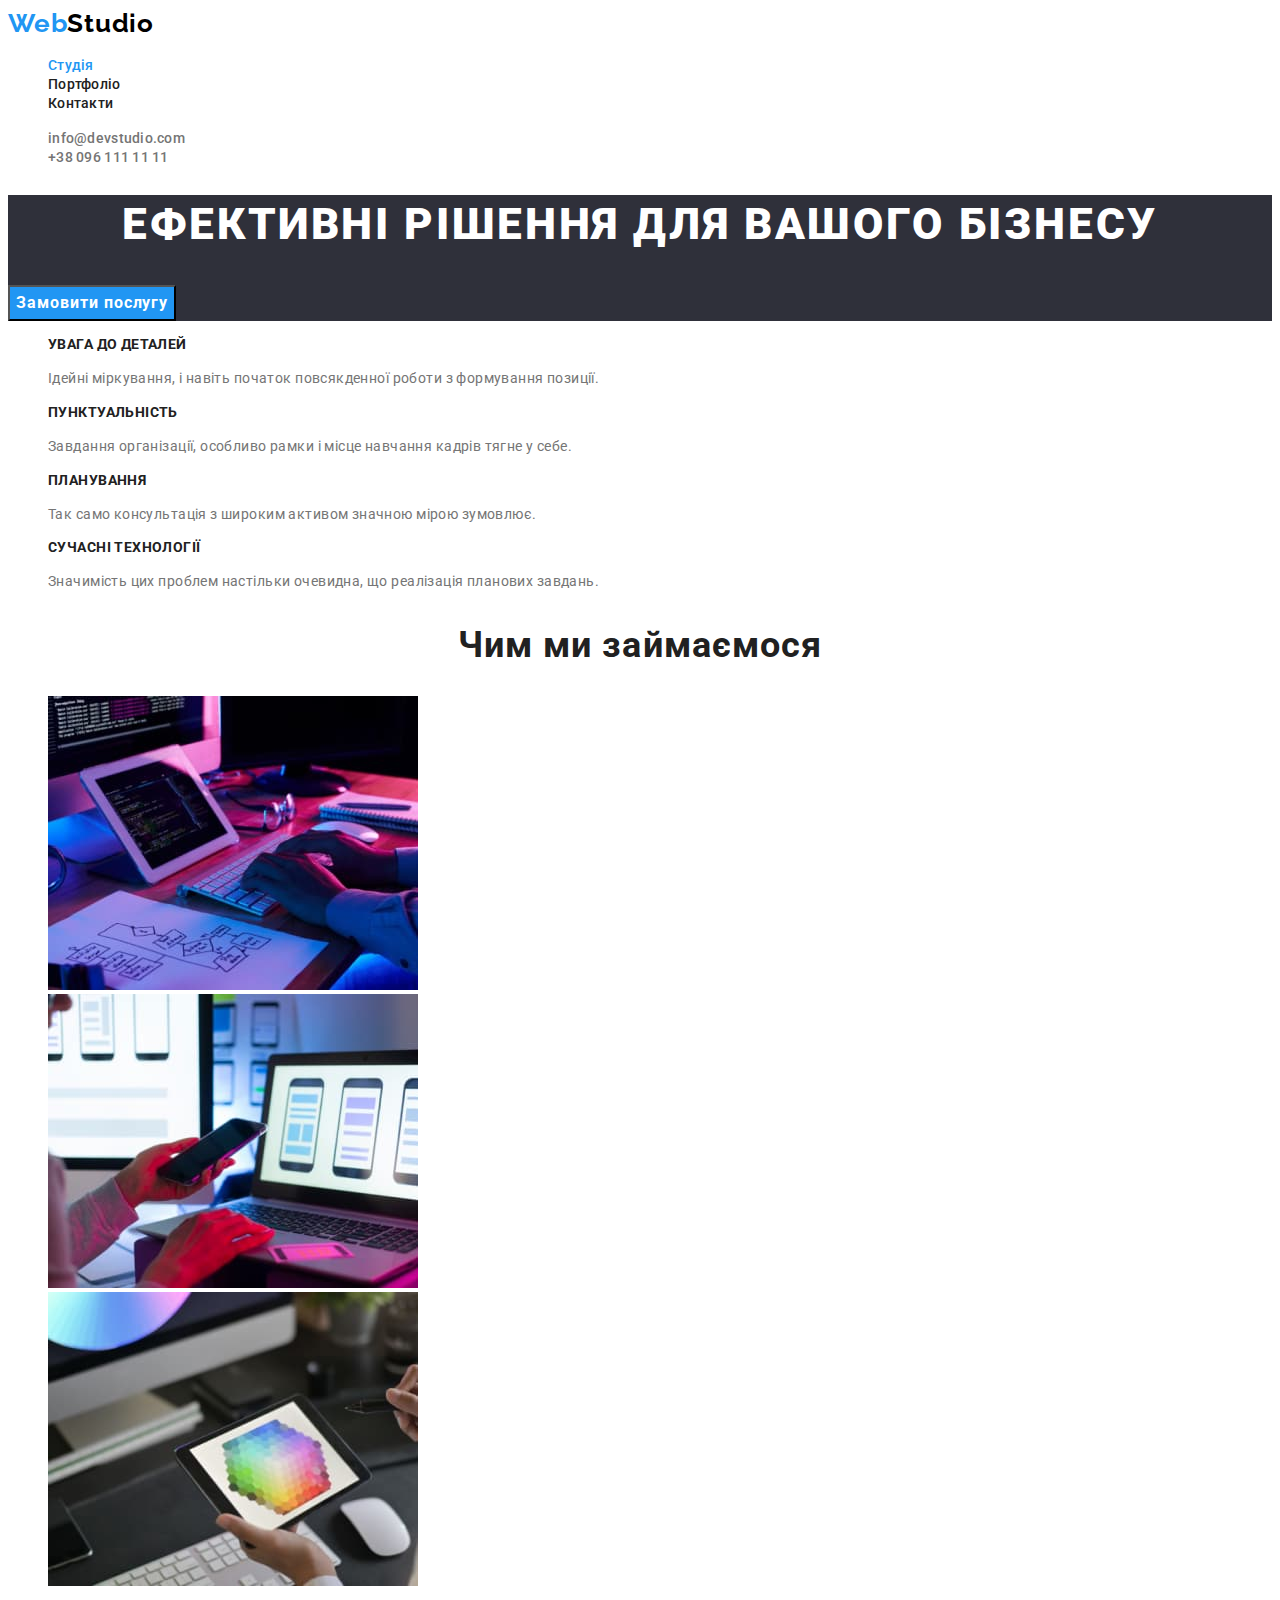
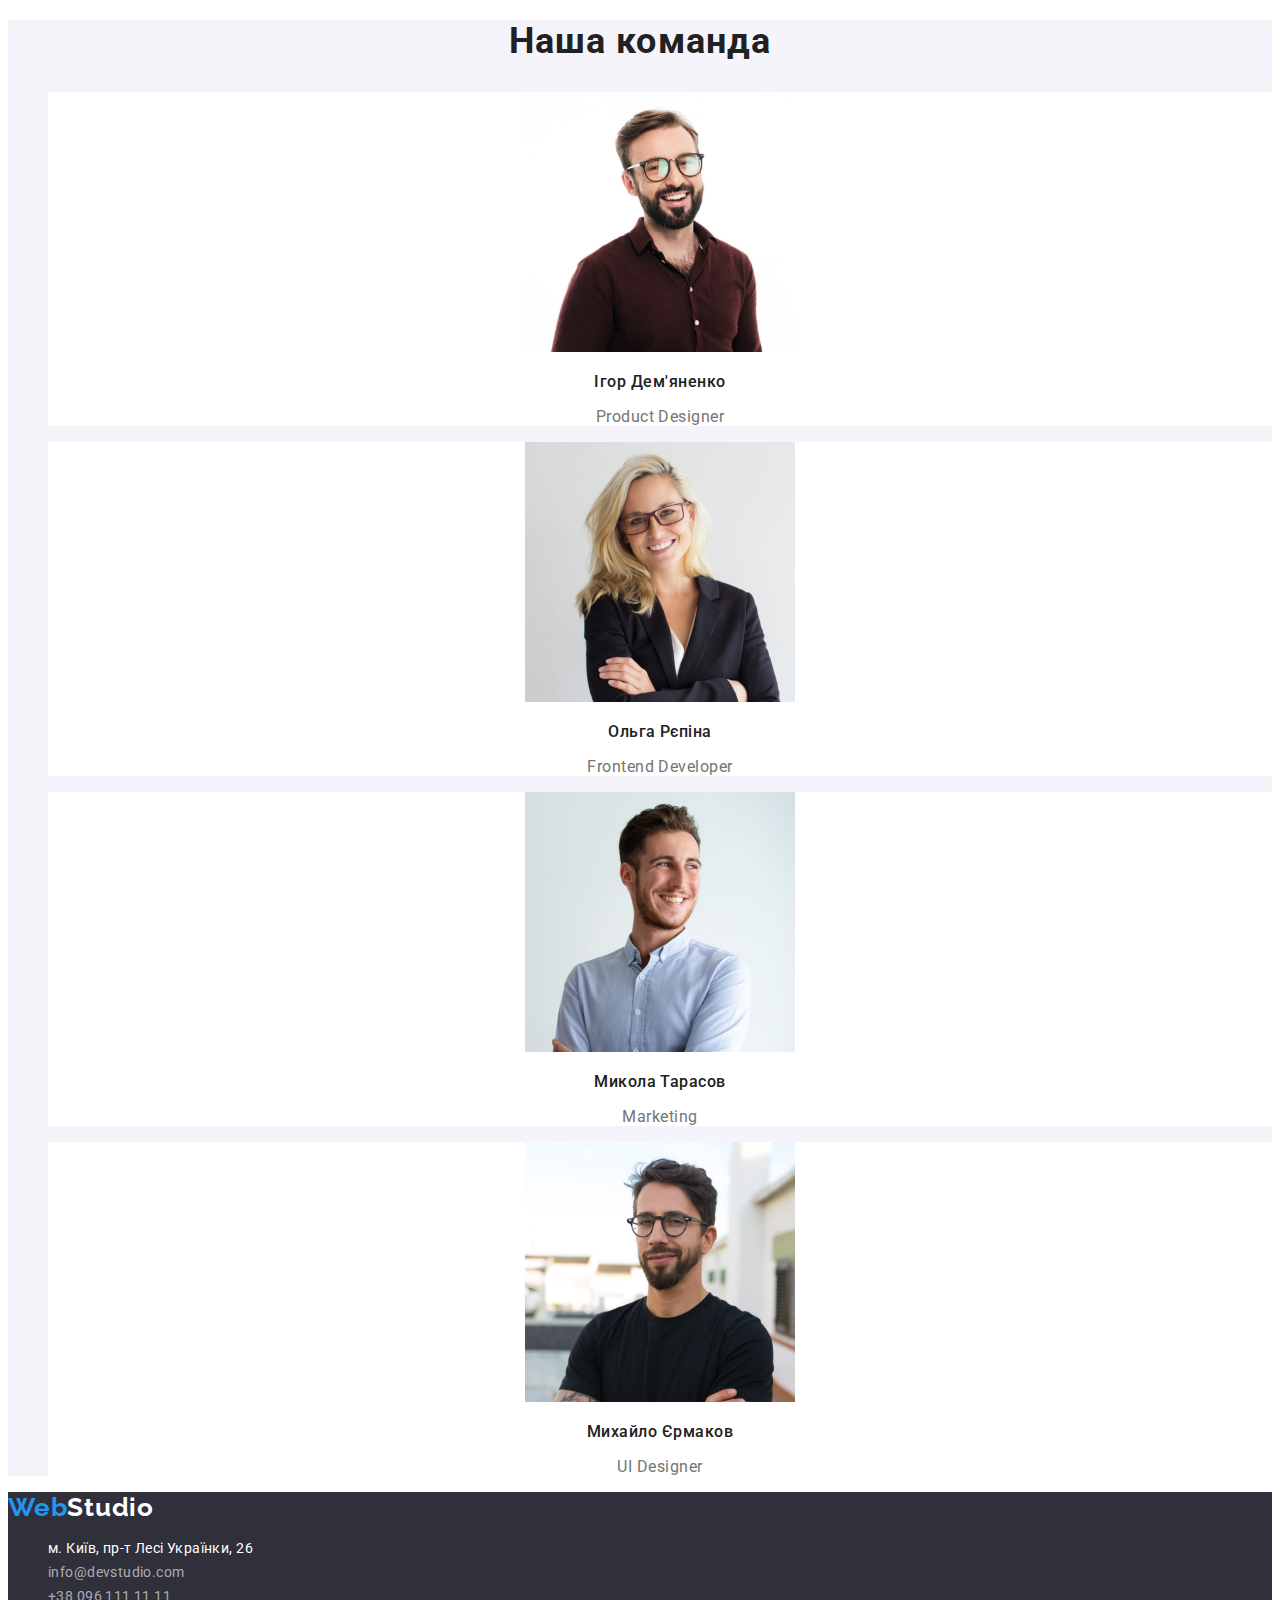
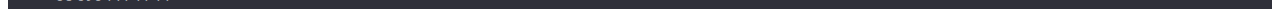
==== index.html @ 35fc4517 "Initial commit" ====
<!DOCTYPE html>
<html lang="uk">
  <head>
    <meta charset="UTF-8" />
    <meta http-equiv="X-UA-Compatible" content="IE=edge" />
    <meta name="viewport" content="width=device-width, initial-scale=1.0" />
    <title>Веб студія</title>
    <link rel="preconnect" href="https://fonts.googleapis.com" />
    <link rel="preconnect" href="https://fonts.gstatic.com" crossorigin />
    <link
      href="https://fonts.googleapis.com/css2?family=Raleway:wght@700&family=Roboto:wght@400;500;700;900&display=swap"
      rel="stylesheet"
    />
    <link rel="stylesheet" href="./css/styles.css" />
  </head>
  <body>
    <header class="header">
      <nav>
        <a href="./index.html" class="logo link"
          >Web<span class="header-logo">Studio</span>
        </a>
        <ul class="site-nav list">
          <li><a href="./index.html" class="link current">Студія</a></li>
          <li><a href="./portfolio.html" class="link">Портфоліо</a></li>
          <li><a href="#" class="link">Контакти</a></li>
        </ul>
      </nav>
      <ul class="site-nav list">
        <li>
          <a href="mailto:info@devstudio.com" class="link contact"
            >info@devstudio.com</a
          >
        </li>
        <li>
          <a href="tel:+380961111111" class="link contact">+38 096 111 11 11</a>
        </li>
      </ul>
    </header>
    <main>
      <section class="hero">
        <h1 class="hero-title">Ефективні рішення для вашого бізнесу</h1>
        <button type="button" class="button">Замовити послугу</button>
      </section>
      <section>
        <h2 class="visually-hidden">Наші переваги</h2>
        <ul class="list features">
          <li>
            <h3 class="title">Увага до деталей</h3>
            <p class="text">
              Ідейні міркування, і навіть початок повсякденної роботи з
              формування позиції.
            </p>
          </li>
          <li>
            <h3 class="title">Пунктуальність</h3>
            <p class="text">
              Завдання організації, особливо рамки і місце навчання кадрів тягне
              у себе.
            </p>
          </li>
          <li>
            <h3 class="title">Планування</h3>
            <p class="text">
              Так само консультація з широким активом значною мірою зумовлює.
            </p>
          </li>
          <li>
            <h3 class="title">Сучасні технології</h3>
            <p class="text">
              Значимість цих проблем настільки очевидна, що реалізація планових
              завдань.
            </p>
          </li>
        </ul>
      </section>
      <section class="section">
        <h2 class="section-title">Чим ми займаємося</h2>
        <ul class="list">
          <li>
            <img
              src="./imges/about/about-img-1.jpg"
              alt="Людина друкує на клавіатурі"
              width="370"
            />
          </li>
          <li>
            <img
              src="./imges/about/about-img-2.jpg"
              alt="Людина працює на комп`ютері"
              width="370"
            />
          </li>
          <li>
            <img
              src="./imges/about/about-img-3.jpg"
              alt="Кольорова палітра на екрані планшета"
              width="370"
            />
          </li>
        </ul>
      </section>
      <section class="section team">
        <h2 class="section-title">Наша команда</h2>
        <ul class="list">
          <li class="card">
            <img
              src="./imges/team/Ігор_Дем'яненко.jpg"
              alt="Ігор Дем'яненко"
              width="270"
            />
            <h3 class="name">Ігор Дем'яненко</h3>
            <p lang="en" class="job">Product Designer</p>
          </li>
          <li class="card">
            <img
              src="./imges/team/Ольга_Рєпіна.jpg"
              alt="Ольга Рєпіна"
              width="270"
            />
            <h3 class="name">Ольга Рєпіна</h3>
            <p lang="en" class="job">Frontend Developer</p>
          </li>
          <li class="card">
            <img
              src="./imges/team/Микола_Тарасов.jpg"
              alt="Микола Тарасов"
              width="270"
            />
            <h3 class="name">Микола Тарасов</h3>
            <p lang="en" class="job">Marketing</p>
          </li>
          <li class="card">
            <img
              src="./imges/team/Михайло_Єрмаков.jpg"
              alt="Михайло Єрмаков"
              width="270"
            />
            <h3 class="name">Михайло Єрмаков</h3>
            <p lang="en" class="job">UI Designer</p>
          </li>
        </ul>
      </section>
    </main>
    <footer class="footer">
      <a href="./index.html" class="logo link"
        >Web<span class="footer-logo">Studio</span>
      </a>
      <address class="address">
        <ul class="list">
          <li>
            <a
              href="https://goo.gl/maps/w4y6q6hP8srMPXTD6"
              target="_blank"
              rel="noopener noreferrer nofollow"
              class="location"
              >м. Київ, пр-т Лесі Українки, 26</a
            >
          </li>
          <li>
            <a href="mailto:info@devstudio.com" class="link"
              >info@devstudio.com</a
            >
          </li>
          <li>
            <a href="tel:+380961111111" class="link">+38 096 111 11 11</a>
          </li>
        </ul>
      </address>
    </footer>
  </body>
</html>
---- css/styles.css ----
/* колір заголовків #212121 */
/* другорядний колір тексту #757575*/
/* Білий #FFFFFF */
/* акцент #2196F3 */
/* лого чорний #000000 */
/* основний колір фона  #F5F5F5; */
/* колір шапки  #FFFFFF*/
/* другорядний колір фона  #F5F4FA; */
/*  */
:root {
  --title-text-color: #212121;
  --text-color: #757575;
  --accent-color: #2196f3;
  --primary-background-color: #f5f5f5;
  --secondary-background-color: #f5f4fa;
  --hero-background-color: #2f303a;
  --header-background-color: #ffffff;
  --white-color: #ffffff;
  --black-color: #000000;
  --button-activ-background-color: #188ce8;
  --address-color: rgba(255, 255, 255, 0.6);
}
body {
  font-family: "Roboto", sans-serif;
  color: var(--title-text-color);
}
.list {
  list-style: none;
}
/* Header */
.header {
  background-color: var(--header-background-color);
}
/* Лого */

.logo {
  font-family: "Raleway";
  font-weight: 700;
  font-size: 26px;
  line-height: 1.19;
  color: var(--accent-color);
  letter-spacing: 0.03em;
}
.header-logo {
  color: var(--black-color);
}
.footer-logo {
  color: var(--white-color);
  text-decoration: none;
}
/* Site nav */
.link {
  text-decoration: none;
}
.site-nav .link {
  font-weight: 500;
  font-size: 14px;
  line-height: 1.15;
  letter-spacing: 0.02em;
  color: var(--title-text-color);
}
.site-nav .contact {
  color: var(--text-color);
}

.site-nav .link:hover,
.site-nav .link:focus {
  color: var(--accent-color);
}
.site-nav .link.current {
  color: var(--accent-color);
}

/* Hero */

.hero {
  background-color: var(--hero-background-color);
}
.hero-title {
  font-weight: 900;
  font-size: 44px;
  line-height: 1.36;
  text-align: center;
  letter-spacing: 0.06em;
  text-transform: uppercase;
  color: var(--white-color);
}
.button {
  font-family: inherit;
  color: var(--white-color);
  background-color: var(--accent-color);
  font-weight: 700;
  font-size: 16px;
  line-height: 1.88;
  letter-spacing: 0.06em;
}
.button:hover,
.button:focus {
  background-color: var(--button-activ-background-color);
}
/* Section */

.section-title {
  font-weight: 700;
  font-size: 36px;
  line-height: 1.17;
  text-align: center;
  letter-spacing: 0.03em;
  color: var(--title-text-color);
}
.card {
  background-color: var(--white-color);
}
.team {
  background-color: var(--secondary-background-color);
  text-align: center;
  letter-spacing: 0.03em;
}
.team .name {
  font-weight: 500;
  font-size: 16px;
  line-height: 1.19;
  text-align: center;
  letter-spacing: 0.03em;
  color: var(--title-text-color);
}
.team .job {
  line-height: 1.19;
  text-align: center;
  letter-spacing: 0.03em;
  color: var(--text-color);
}

/* Features */

.features .title {
  font-weight: 700;
  font-size: 14px;
  line-height: 1.14;
  letter-spacing: 0.03em;
  text-transform: uppercase;
  color: var(--title-text-color);
}
.features .text {
  font-size: 14px;
  line-height: 1.71;
  letter-spacing: 0.03em;
  color: var(--text-color);
}
.visually-hidden {
  position: absolute;
  white-space: nowrap;
  width: 1px;
  height: 1px;
  overflow: hidden;
  border: 0;
  padding: 0;
  clip: rect(0 0 0 0);
  clip-path: inset(50%);
  margin: -1px;
}
/* Footer */
.footer {
  background-color: var(--hero-background-color);
}
.address {
  font-style: normal;
  font-size: 14px;
  line-height: 1.71;
  letter-spacing: 0.03em;
}
.address .location {
  color: var(--white-color);
  text-decoration: none;
}
.address .link {
  color: var(--address-color);
  text-decoration: none;
}
.address .link:hover,
.address .link:focus,
.address .location:hover,
.address .location:focus {
  color: var(--accent-color);
}

/* Портфоліо */
.filter-button {
  font-family: inherit;
  font-weight: 500;
  font-size: 16px;
  line-height: 1.63;
  text-align: center;
  letter-spacing: 0.03em;
  color: var(--title-text-color);
}
.filter-button:hover,
.filter-button:focus {
  color: var(--white-color);
  background-color: var(--accent-color);
}
.card-title {
  font-weight: 700;
  font-size: 18px;
  line-height: 2;
  letter-spacing: 0.06em;
  color: var(--title-text-color);
}
.card-group {
  line-height: 1.88;
  letter-spacing: 0.03em;
  color: var(--text-color);
}
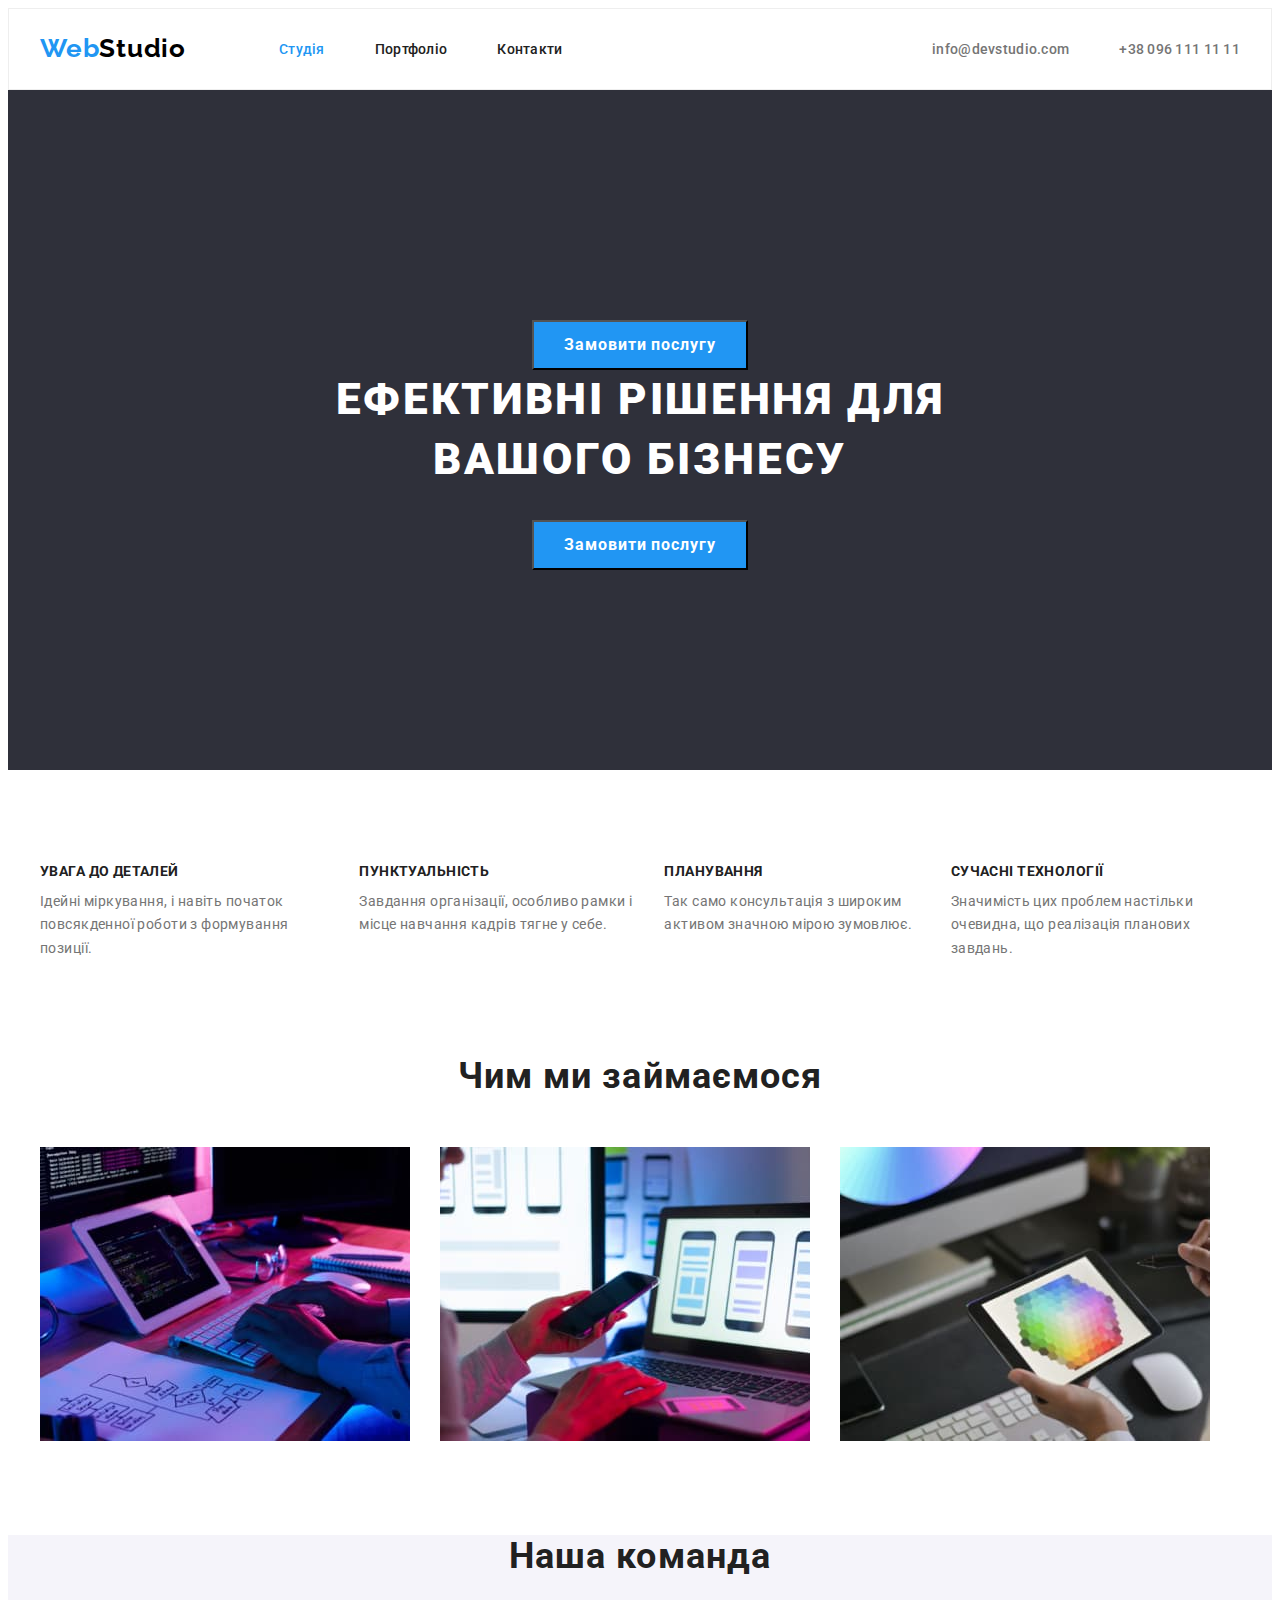
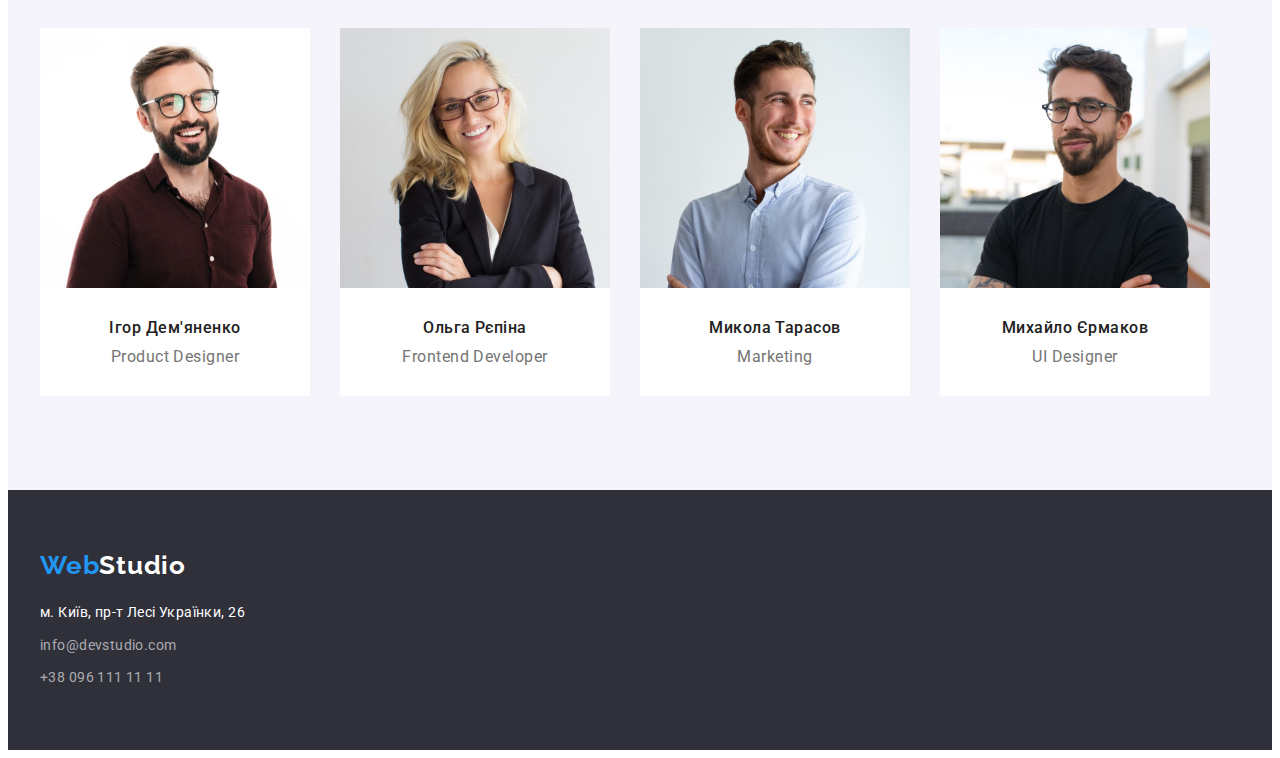
==== commit 847914b7: "added paddings, margin, flex" ====
--- a/index.html
+++ b/index.html
@@ -11,161 +11,193 @@
       href="https://fonts.googleapis.com/css2?family=Raleway:wght@700&family=Roboto:wght@400;500;700;900&display=swap"
       rel="stylesheet"
     />
+    <link
+      rel="stylesheet"
+      href="https://cdnjs.cloudflare.com/ajax/libs/modern-normalize/1.1.0/modern-normalize.min.css"
+      integrity="sha512-wpPYUAdjBVSE4KJnH1VR1HeZfpl1ub8YT/NKx4PuQ5NmX2tKuGu6U/JRp5y+Y8XG2tV+wKQpNHVUX03MfMFn9Q=="
+      crossorigin="anonymous"
+      referrerpolicy="no-referrer"
+    />
     <link rel="stylesheet" href="./css/styles.css" />
   </head>
   <body>
     <header class="header">
-      <nav>
-        <a href="./index.html" class="logo link"
-          >Web<span class="header-logo">Studio</span>
-        </a>
-        <ul class="site-nav list">
-          <li><a href="./index.html" class="link current">Студія</a></li>
-          <li><a href="./portfolio.html" class="link">Портфоліо</a></li>
-          <li><a href="#" class="link">Контакти</a></li>
-        </ul>
-      </nav>
-      <ul class="site-nav list">
-        <li>
-          <a href="mailto:info@devstudio.com" class="link contact"
-            >info@devstudio.com</a
-          >
-        </li>
-        <li>
-          <a href="tel:+380961111111" class="link contact">+38 096 111 11 11</a>
-        </li>
-      </ul>
+      <div class="container">
+        <div class="header-nav-list">
+          <nav class="header-nav">
+            <a href="./index.html" class="logo link"
+              >Web<span class="header-logo">Studio</span>
+            </a>
+            <ul class="site-nav list">
+              <li><a href="./index.html" class="link current">Студія</a></li>
+              <li><a href="./portfolio.html" class="link">Портфоліо</a></li>
+              <li><a href="#" class="link">Контакти</a></li>
+            </ul>
+          </nav>
+          <ul class="site-nav list">
+            <li>
+              <a href="mailto:info@devstudio.com" class="link contact"
+                >info@devstudio.com</a
+              >
+            </li>
+            <li>
+              <a href="tel:+380961111111" class="link contact"
+                >+38 096 111 11 11</a
+              >
+            </li>
+          </ul>
+        </div>
+      </div>
     </header>
     <main>
       <section class="hero">
-        <h1 class="hero-title">Ефективні рішення для вашого бізнесу</h1>
         <button type="button" class="button">Замовити послугу</button>
-      </section>
-      <section>
-        <h2 class="visually-hidden">Наші переваги</h2>
-        <ul class="list features">
-          <li>
-            <h3 class="title">Увага до деталей</h3>
-            <p class="text">
-              Ідейні міркування, і навіть початок повсякденної роботи з
-              формування позиції.
-            </p>
-          </li>
-          <li>
-            <h3 class="title">Пунктуальність</h3>
-            <p class="text">
-              Завдання організації, особливо рамки і місце навчання кадрів тягне
-              у себе.
-            </p>
-          </li>
-          <li>
-            <h3 class="title">Планування</h3>
-            <p class="text">
-              Так само консультація з широким активом значною мірою зумовлює.
-            </p>
-          </li>
-          <li>
-            <h3 class="title">Сучасні технології</h3>
-            <p class="text">
-              Значимість цих проблем настільки очевидна, що реалізація планових
-              завдань.
-            </p>
-          </li>
-        </ul>
+        <div class="container">
+          <h1 class="hero-title">Ефективні рішення для вашого бізнесу</h1>
+          <button type="button" class="button">Замовити послугу</button>
+        </div>
       </section>
       <section class="section">
-        <h2 class="section-title">Чим ми займаємося</h2>
-        <ul class="list">
-          <li>
-            <img
-              src="./imges/about/about-img-1.jpg"
-              alt="Людина друкує на клавіатурі"
-              width="370"
-            />
-          </li>
-          <li>
-            <img
-              src="./imges/about/about-img-2.jpg"
-              alt="Людина працює на комп`ютері"
-              width="370"
-            />
-          </li>
-          <li>
-            <img
-              src="./imges/about/about-img-3.jpg"
-              alt="Кольорова палітра на екрані планшета"
-              width="370"
-            />
-          </li>
-        </ul>
+        <div class="container">
+          <h2 class="visually-hidden">Наші переваги</h2>
+          <ul class="list features">
+            <li>
+              <h3 class="title">Увага до деталей</h3>
+              <p class="text">
+                Ідейні міркування, і навіть початок повсякденної роботи з
+                формування позиції.
+              </p>
+            </li>
+            <li>
+              <h3 class="title">Пунктуальність</h3>
+              <p class="text">
+                Завдання організації, особливо рамки і місце навчання кадрів
+                тягне у себе.
+              </p>
+            </li>
+            <li>
+              <h3 class="title">Планування</h3>
+              <p class="text">
+                Так само консультація з широким активом значною мірою зумовлює.
+              </p>
+            </li>
+            <li>
+              <h3 class="title">Сучасні технології</h3>
+              <p class="text">
+                Значимість цих проблем настільки очевидна, що реалізація
+                планових завдань.
+              </p>
+            </li>
+          </ul>
+        </div>
+      </section>
+      <section class="section">
+        <div class="container">
+          <h2 class="section-title">Чим ми займаємося</h2>
+          <ul class="list activity">
+            <li class="activity-item">
+              <img
+                src="./imges/about/about-img-1.jpg"
+                alt="Людина друкує на клавіатурі"
+                width="370"
+              />
+            </li>
+            <li class="activity-item">
+              <img
+                src="./imges/about/about-img-2.jpg"
+                alt="Людина працює на комп`ютері"
+                width="370"
+              />
+            </li>
+            <li class="activity-item">
+              <img
+                src="./imges/about/about-img-3.jpg"
+                alt="Кольорова палітра на екрані планшета"
+                width="370"
+              />
+            </li>
+          </ul>
+        </div>
       </section>
       <section class="section team">
-        <h2 class="section-title">Наша команда</h2>
-        <ul class="list">
-          <li class="card">
-            <img
-              src="./imges/team/Ігор_Дем'яненко.jpg"
-              alt="Ігор Дем'яненко"
-              width="270"
-            />
-            <h3 class="name">Ігор Дем'яненко</h3>
-            <p lang="en" class="job">Product Designer</p>
-          </li>
-          <li class="card">
-            <img
-              src="./imges/team/Ольга_Рєпіна.jpg"
-              alt="Ольга Рєпіна"
-              width="270"
-            />
-            <h3 class="name">Ольга Рєпіна</h3>
-            <p lang="en" class="job">Frontend Developer</p>
-          </li>
-          <li class="card">
-            <img
-              src="./imges/team/Микола_Тарасов.jpg"
-              alt="Микола Тарасов"
-              width="270"
-            />
-            <h3 class="name">Микола Тарасов</h3>
-            <p lang="en" class="job">Marketing</p>
-          </li>
-          <li class="card">
-            <img
-              src="./imges/team/Михайло_Єрмаков.jpg"
-              alt="Михайло Єрмаков"
-              width="270"
-            />
-            <h3 class="name">Михайло Єрмаков</h3>
-            <p lang="en" class="job">UI Designer</p>
-          </li>
-        </ul>
+        <div class="container">
+          <h2 class="section-title">Наша команда</h2>
+          <ul class="list team-card">
+            <li class="card-team">
+              <img
+                src="./imges/team/Ігор_Дем'яненко.jpg"
+                alt="Ігор Дем'яненко"
+                width="270"
+              />
+              <div class="team-about">
+                <h3 class="name">Ігор Дем'яненко</h3>
+                <p lang="en" class="job">Product Designer</p>
+              </div>
+            </li>
+            <li class="card-team">
+              <img
+                src="./imges/team/Ольга_Рєпіна.jpg"
+                alt="Ольга Рєпіна"
+                width="270"
+              />
+              <div class="team-about">
+                <h3 class="name">Ольга Рєпіна</h3>
+                <p lang="en" class="job">Frontend Developer</p>
+              </div>
+            </li>
+            <li class="card-team">
+              <img
+                src="./imges/team/Микола_Тарасов.jpg"
+                alt="Микола Тарасов"
+                width="270"
+              />
+              <div class="team-about">
+                <h3 class="name">Микола Тарасов</h3>
+                <p lang="en" class="job">Marketing</p>
+              </div>
+            </li>
+            <li class="card-team">
+              <img
+                src="./imges/team/Михайло_Єрмаков.jpg"
+                alt="Михайло Єрмаков"
+                width="270"
+              />
+              <div class="team-about">
+                <h3 class="name">Михайло Єрмаков</h3>
+                <p lang="en" class="job">UI Designer</p>
+              </div>
+            </li>
+          </ul>
+        </div>
       </section>
     </main>
     <footer class="footer">
-      <a href="./index.html" class="logo link"
-        >Web<span class="footer-logo">Studio</span>
-      </a>
-      <address class="address">
-        <ul class="list">
-          <li>
-            <a
-              href="https://goo.gl/maps/w4y6q6hP8srMPXTD6"
-              target="_blank"
-              rel="noopener noreferrer nofollow"
-              class="location"
-              >м. Київ, пр-т Лесі Українки, 26</a
-            >
-          </li>
-          <li>
-            <a href="mailto:info@devstudio.com" class="link"
-              >info@devstudio.com</a
-            >
-          </li>
-          <li>
-            <a href="tel:+380961111111" class="link">+38 096 111 11 11</a>
-          </li>
-        </ul>
-      </address>
+      <div class="container">
+        <a href="./index.html" class="logo link"
+          >Web<span class="footer-logo">Studio</span>
+        </a>
+        <address class="address">
+          <ul class="list">
+            <li>
+              <a
+                href="https://goo.gl/maps/w4y6q6hP8srMPXTD6"
+                target="_blank"
+                rel="noopener noreferrer nofollow"
+                class="location"
+                >м. Київ, пр-т Лесі Українки, 26</a
+              >
+            </li>
+            <li>
+              <a href="mailto:info@devstudio.com" class="link"
+                >info@devstudio.com</a
+              >
+            </li>
+            <li>
+              <a href="tel:+380961111111" class="link">+38 096 111 11 11</a>
+            </li>
+          </ul>
+        </address>
+      </div>
     </footer>
   </body>
 </html>
--- a/css/styles.css
+++ b/css/styles.css
@@ -19,17 +19,55 @@
   --black-color: #000000;
   --button-activ-background-color: #188ce8;
   --address-color: rgba(255, 255, 255, 0.6);
-}
+  --border-color: #eeeeee;
+}
+
+p,
+h1,
+h2,
+h3,
+h4,
+h5,
+h6 {
+  margin: 0;
+}
+ul,
+ol {
+  margin: 0;
+  padding-left: 0;
+}
+button {
+  cursor: pointer;
+}
+address {
+  font-style: normal;
+}
+img {
+  display: block;
+  max-width: 100%;
+  height: auto;
+}
+
 body {
   font-family: "Roboto", sans-serif;
   color: var(--title-text-color);
 }
 .list {
   list-style: none;
+}
+.container {
+  width: 1200px;
+  padding-left: 15px;
+  padding-right: 15px;
+  margin: 0 auto;
+  /* outline: 2px solid red; */
 }
 /* Header */
 .header {
   background-color: var(--header-background-color);
+  padding-top: 24px;
+  padding-bottom: 25px;
+  border: 1px solid var(--border-color);
 }
 /* Лого */
 
@@ -40,6 +78,7 @@
   line-height: 1.19;
   color: var(--accent-color);
   letter-spacing: 0.03em;
+  margin-right: 93px;
 }
 .header-logo {
   color: var(--black-color);
@@ -62,7 +101,6 @@
 .site-nav .contact {
   color: var(--text-color);
 }
-
 .site-nav .link:hover,
 .site-nav .link:focus {
   color: var(--accent-color);
@@ -70,11 +108,26 @@
 .site-nav .link.current {
   color: var(--accent-color);
 }
+.site-nav {
+  display: flex;
+  align-items: center;
+  gap: 50px;
+}
+.header-nav {
+  display: flex;
+  align-items: center;
+}
+.header-nav-list {
+  display: flex;
+  justify-content: space-between;
+}
 
 /* Hero */
 
 .hero {
   background-color: var(--hero-background-color);
+  padding-top: 200px;
+  padding-bottom: 200px;
 }
 .hero-title {
   font-weight: 900;
@@ -84,6 +137,8 @@
   letter-spacing: 0.06em;
   text-transform: uppercase;
   color: var(--white-color);
+  width: 696px;
+  margin: 0 auto;
 }
 .button {
   font-family: inherit;
@@ -93,6 +148,11 @@
   font-size: 16px;
   line-height: 1.88;
   letter-spacing: 0.06em;
+  min-width: 216px;
+  height: 50px;
+  margin: 0 auto;
+  display: block;
+  margin-top: 30px;
 }
 .button:hover,
 .button:focus {
@@ -100,6 +160,10 @@
 }
 /* Section */
 
+.section {
+  padding-bottom: 94px;
+}
+
 .section-title {
   font-weight: 700;
   font-size: 36px;
@@ -107,8 +171,9 @@
   text-align: center;
   letter-spacing: 0.03em;
   color: var(--title-text-color);
-}
-.card {
+  margin-bottom: 50px;
+}
+.card-team {
   background-color: var(--white-color);
 }
 .team {
@@ -123,6 +188,7 @@
   text-align: center;
   letter-spacing: 0.03em;
   color: var(--title-text-color);
+  margin-bottom: 10px;
 }
 .team .job {
   line-height: 1.19;
@@ -131,7 +197,17 @@
   color: var(--text-color);
 }
 
+.team-about {
+  padding: 30px 0;
+  /* outline: 2px solid red; */
+}
+
 /* Features */
+
+.section .features,
+.portfolio {
+  padding-top: 94px;
+}
 
 .features .title {
   font-weight: 700;
@@ -140,6 +216,7 @@
   letter-spacing: 0.03em;
   text-transform: uppercase;
   color: var(--title-text-color);
+  margin-bottom: 10px;
 }
 .features .text {
   font-size: 14px;
@@ -159,10 +236,28 @@
   clip-path: inset(50%);
   margin: -1px;
 }
+.features {
+  display: flex;
+  gap: 30px;
+}
+
+/* activity */
+
+.activity,
+.team-card {
+  display: flex;
+  gap: 30px;
+}
+.activity-item {
+  width: calc((100%-60px) / 3);
+}
 /* Footer */
 .footer {
   background-color: var(--hero-background-color);
-}
+  padding-top: 60px;
+  padding-bottom: 60px;
+}
+
 .address {
   font-style: normal;
   font-size: 14px;
@@ -176,6 +271,8 @@
 .address .link {
   color: var(--address-color);
   text-decoration: none;
+  display: inline-block;
+  margin-top: 9px;
 }
 .address .link:hover,
 .address .link:focus,
@@ -183,7 +280,9 @@
 .address .location:focus {
   color: var(--accent-color);
 }
-
+.address .list {
+  margin-top: 20px;
+}
 /* Портфоліо */
 .filter-button {
   font-family: inherit;
@@ -193,11 +292,22 @@
   text-align: center;
   letter-spacing: 0.03em;
   color: var(--title-text-color);
+  padding: 6px 22px;
 }
 .filter-button:hover,
 .filter-button:focus {
   color: var(--white-color);
   background-color: var(--accent-color);
+}
+.filters {
+  padding-bottom: 34px;
+  display: flex;
+  align-items: center;
+  justify-content: center;
+  gap: 8px;
+}
+.card {
+  width: calc((100 %-60px) / 3);
 }
 .card-title {
   font-weight: 700;
@@ -205,9 +315,21 @@
   line-height: 2;
   letter-spacing: 0.06em;
   color: var(--title-text-color);
+  margin-bottom: 4px;
 }
 .card-group {
   line-height: 1.88;
   letter-spacing: 0.03em;
   color: var(--text-color);
 }
+.card-about {
+  /* outline: 2px solid red; */
+  border: 1px solid var(--border-color);
+  padding: 20px 24px;
+}
+.portfolio-list {
+  display: flex;
+  flex-wrap: wrap;
+
+  gap: 30px;
+}
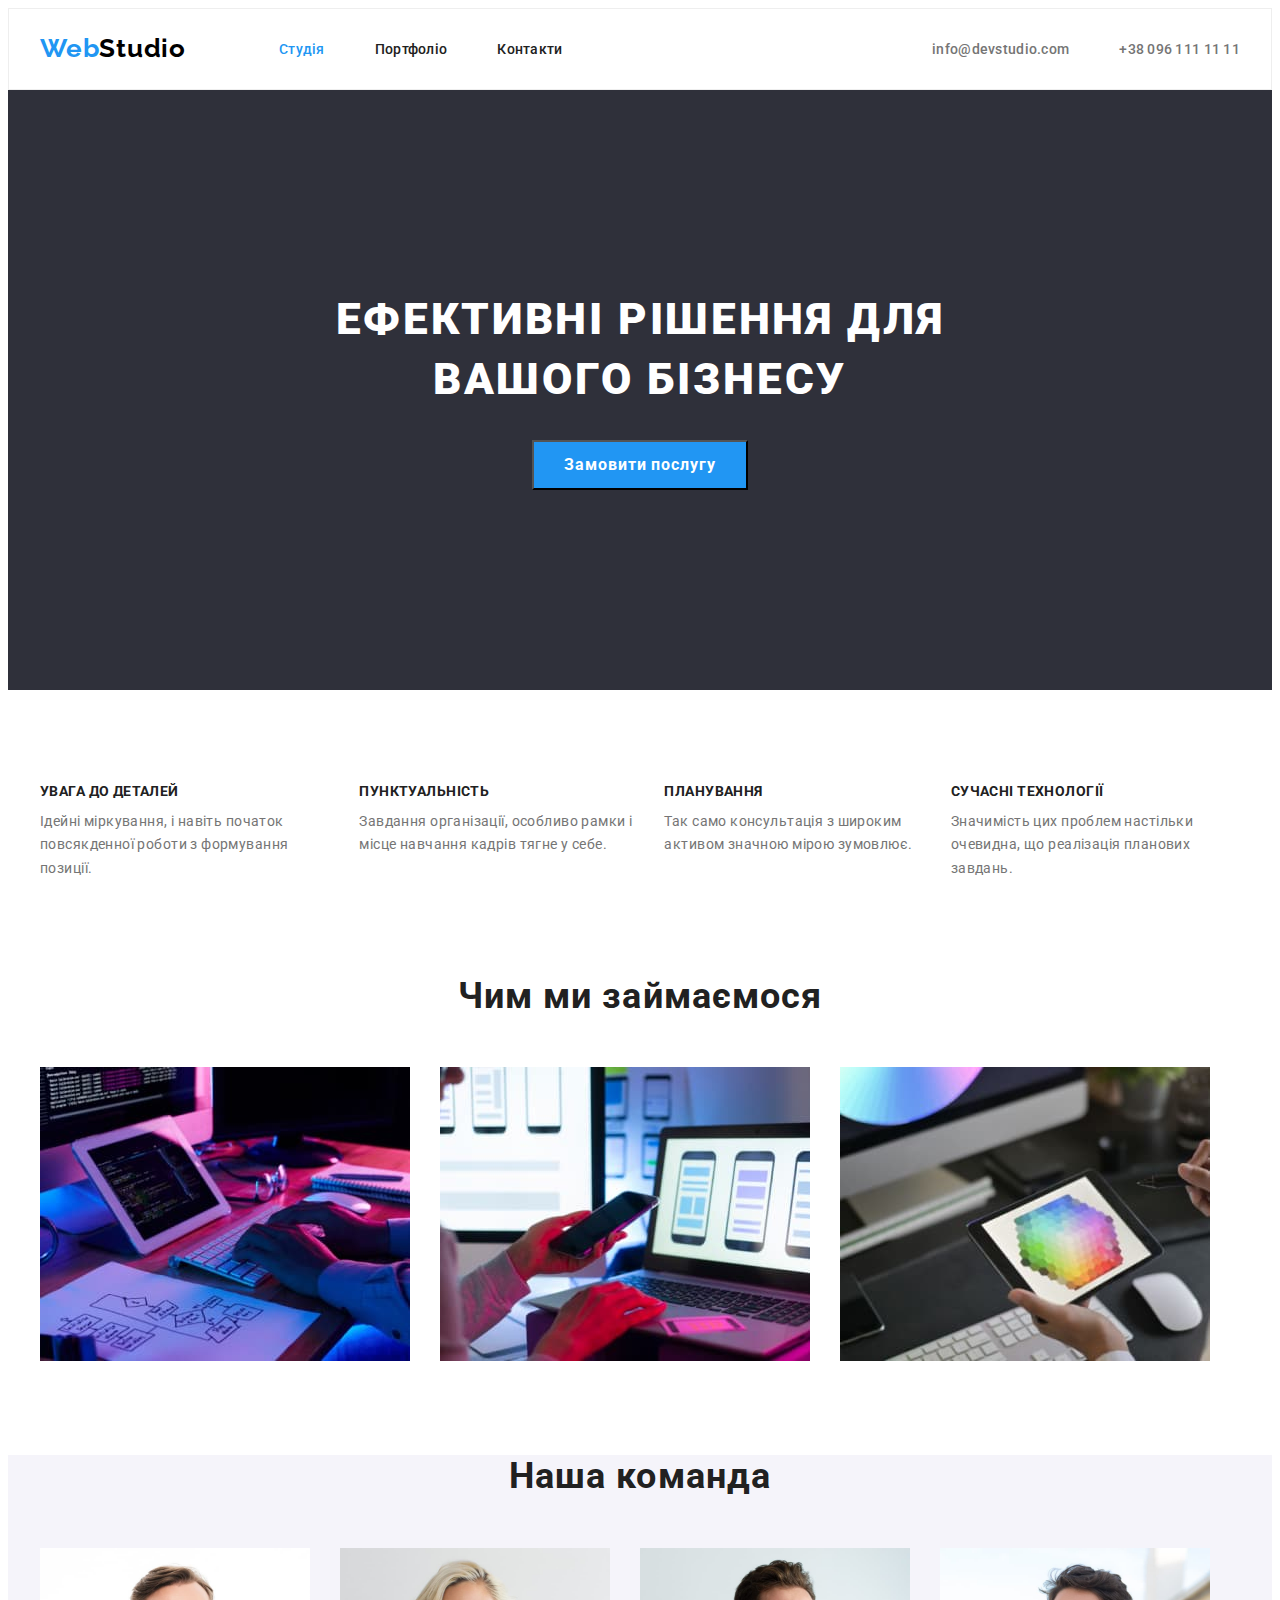
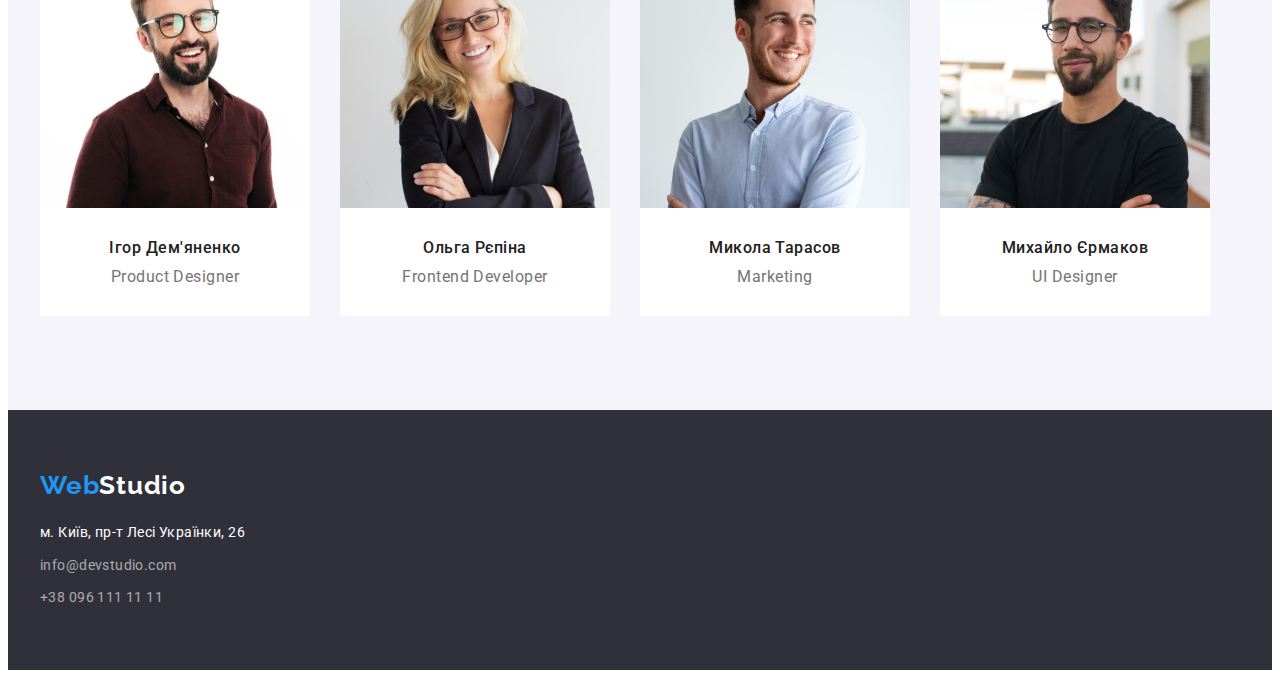
==== commit 99295aa6: "Update index.html" ====
--- a/index.html
+++ b/index.html
@@ -51,7 +51,6 @@
     </header>
     <main>
       <section class="hero">
-        <button type="button" class="button">Замовити послугу</button>
         <div class="container">
           <h1 class="hero-title">Ефективні рішення для вашого бізнесу</h1>
           <button type="button" class="button">Замовити послугу</button>
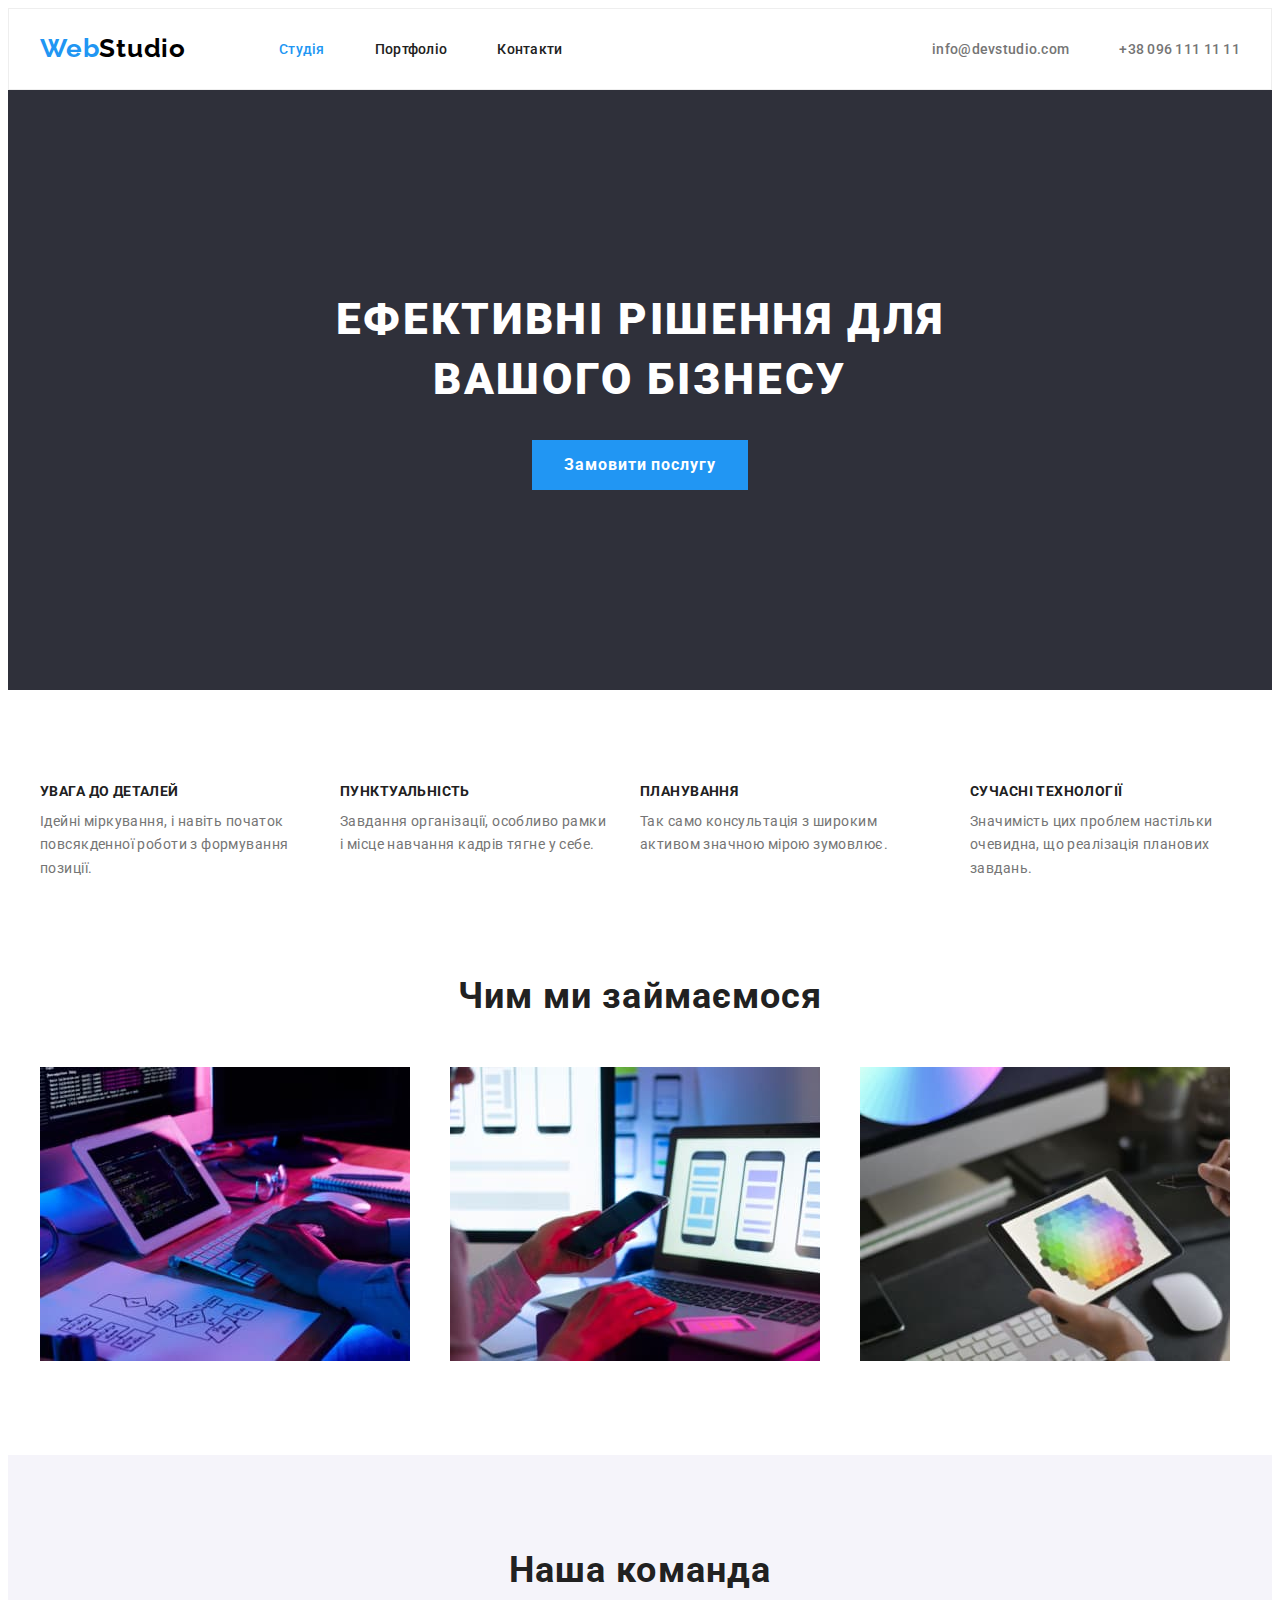
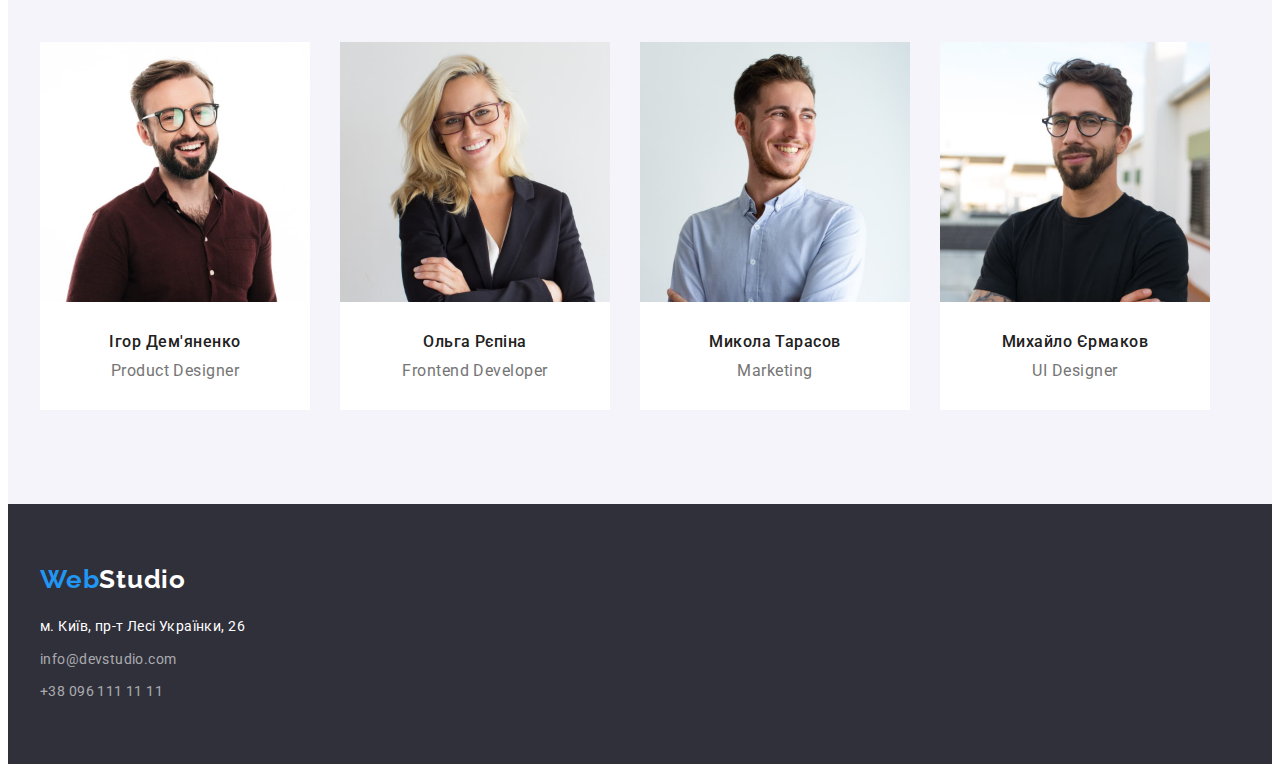
==== commit 07f70323: "Доопрацьовано згідно з рекомендаціями ментора" ====
--- a/index.html
+++ b/index.html
@@ -22,31 +22,29 @@
   </head>
   <body>
     <header class="header">
-      <div class="container">
-        <div class="header-nav-list">
-          <nav class="header-nav">
-            <a href="./index.html" class="logo link"
-              >Web<span class="header-logo">Studio</span>
-            </a>
-            <ul class="site-nav list">
-              <li><a href="./index.html" class="link current">Студія</a></li>
-              <li><a href="./portfolio.html" class="link">Портфоліо</a></li>
-              <li><a href="#" class="link">Контакти</a></li>
-            </ul>
-          </nav>
+      <div class="container header-nav-list">
+        <nav class="header-nav">
+          <a href="./index.html" class="logo link"
+            >Web<span class="header-logo">Studio</span>
+          </a>
           <ul class="site-nav list">
-            <li>
-              <a href="mailto:info@devstudio.com" class="link contact"
-                >info@devstudio.com</a
-              >
-            </li>
-            <li>
-              <a href="tel:+380961111111" class="link contact"
-                >+38 096 111 11 11</a
-              >
-            </li>
-          </ul>
-        </div>
+            <li><a href="./index.html" class="link current">Студія</a></li>
+            <li><a href="./portfolio.html" class="link">Портфоліо</a></li>
+            <li><a href="#" class="link">Контакти</a></li>
+          </ul>
+        </nav>
+        <ul class="site-nav list">
+          <li>
+            <a href="mailto:info@devstudio.com" class="link contact"
+              >info@devstudio.com</a
+            >
+          </li>
+          <li>
+            <a href="tel:+380961111111" class="link contact"
+              >+38 096 111 11 11</a
+            >
+          </li>
+        </ul>
       </div>
     </header>
     <main>
@@ -60,27 +58,27 @@
         <div class="container">
           <h2 class="visually-hidden">Наші переваги</h2>
           <ul class="list features">
-            <li>
+            <li class="feature">
               <h3 class="title">Увага до деталей</h3>
               <p class="text">
                 Ідейні міркування, і навіть початок повсякденної роботи з
                 формування позиції.
               </p>
             </li>
-            <li>
+            <li class="feature">
               <h3 class="title">Пунктуальність</h3>
               <p class="text">
                 Завдання організації, особливо рамки і місце навчання кадрів
                 тягне у себе.
               </p>
-            </li>
+            </li class="feature">
             <li>
               <h3 class="title">Планування</h3>
               <p class="text">
                 Так само консультація з широким активом значною мірою зумовлює.
               </p>
             </li>
-            <li>
+            <li class="feature">
               <h3 class="title">Сучасні технології</h3>
               <p class="text">
                 Значимість цих проблем настільки очевидна, що реалізація
@@ -90,7 +88,7 @@
           </ul>
         </div>
       </section>
-      <section class="section">
+      <section class="section section-activity">
         <div class="container">
           <h2 class="section-title">Чим ми займаємося</h2>
           <ul class="list activity">
@@ -177,7 +175,7 @@
         </a>
         <address class="address">
           <ul class="list">
-            <li>
+            <li class="list-item">
               <a
                 href="https://goo.gl/maps/w4y6q6hP8srMPXTD6"
                 target="_blank"
@@ -186,12 +184,12 @@
                 >м. Київ, пр-т Лесі Українки, 26</a
               >
             </li>
-            <li>
+            <li class="list-item">
               <a href="mailto:info@devstudio.com" class="link"
                 >info@devstudio.com</a
               >
             </li>
-            <li>
+            <li class="list-item">
               <a href="tel:+380961111111" class="link">+38 096 111 11 11</a>
             </li>
           </ul>
--- a/css/styles.css
+++ b/css/styles.css
@@ -78,6 +78,8 @@
   line-height: 1.19;
   color: var(--accent-color);
   letter-spacing: 0.03em;
+}
+.header-nav .logo {
   margin-right: 93px;
 }
 .header-logo {
@@ -86,6 +88,10 @@
 .footer-logo {
   color: var(--white-color);
   text-decoration: none;
+}
+.footer .logo {
+  display: block;
+  margin-bottom: 20px;
 }
 /* Site nav */
 .link {
@@ -153,6 +159,7 @@
   margin: 0 auto;
   display: block;
   margin-top: 30px;
+  border: none;
 }
 .button:hover,
 .button:focus {
@@ -160,10 +167,14 @@
 }
 /* Section */
 
-.section {
+.section,
+.portfolio {
+  padding-top: 94px;
   padding-bottom: 94px;
 }
-
+.section-activity {
+  padding-top: 0;
+}
 .section-title {
   font-weight: 700;
   font-size: 36px;
@@ -204,9 +215,8 @@
 
 /* Features */
 
-.section .features,
-.portfolio {
-  padding-top: 94px;
+.feature {
+  max-width: 270px;
 }
 
 .features .title {
@@ -249,7 +259,7 @@
   gap: 30px;
 }
 .activity-item {
-  width: calc((100%-60px) / 3);
+  width: calc((100% - 60px) / 3);
 }
 /* Footer */
 .footer {
@@ -272,7 +282,6 @@
   color: var(--address-color);
   text-decoration: none;
   display: inline-block;
-  margin-top: 9px;
 }
 .address .link:hover,
 .address .link:focus,
@@ -280,8 +289,9 @@
 .address .location:focus {
   color: var(--accent-color);
 }
-.address .list {
-  margin-top: 20px;
+
+.list-item:not(:last-child) {
+  margin-bottom: 9px;
 }
 /* Портфоліо */
 .filter-button {
@@ -293,6 +303,7 @@
   letter-spacing: 0.03em;
   color: var(--title-text-color);
   padding: 6px 22px;
+  border: none;
 }
 .filter-button:hover,
 .filter-button:focus {
@@ -300,14 +311,14 @@
   background-color: var(--accent-color);
 }
 .filters {
-  padding-bottom: 34px;
+  margin-bottom: 34px;
   display: flex;
   align-items: center;
   justify-content: center;
   gap: 8px;
 }
 .card {
-  width: calc((100 %-60px) / 3);
+  width: calc((100% - 60px) / 3);
 }
 .card-title {
   font-weight: 700;
@@ -325,6 +336,7 @@
 .card-about {
   /* outline: 2px solid red; */
   border: 1px solid var(--border-color);
+  border-top: none;
   padding: 20px 24px;
 }
 .portfolio-list {
